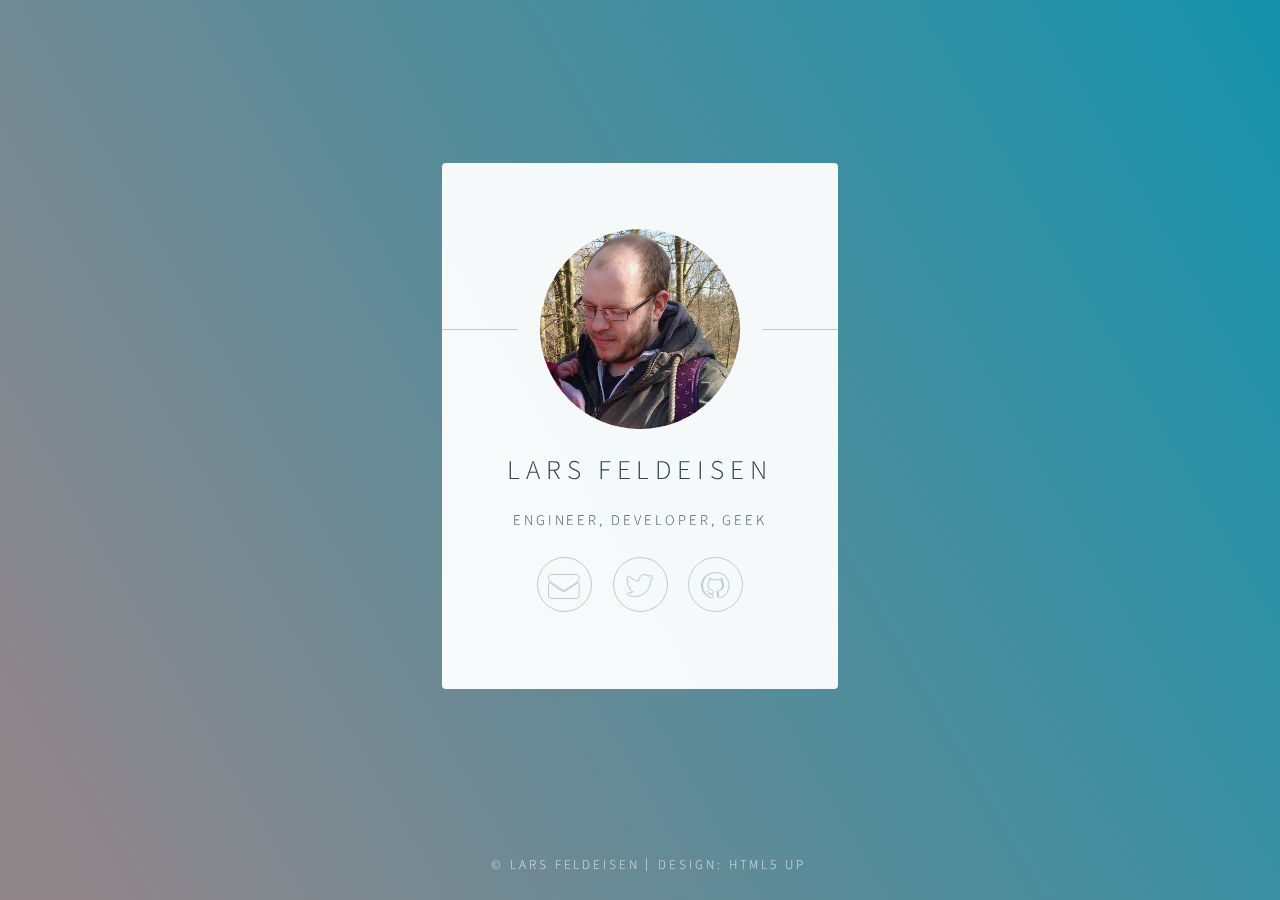
==== index.html @ 85d05798 "ini" ====
<!DOCTYPE HTML>
<!--
	Identity by HTML5 UP
	html5up.net | @ajlkn
	Free for personal and commercial use under the CCA 3.0 license (html5up.net/license)
-->
<html>
	<head>
		<title>Identity by HTML5 UP</title>
		<meta charset="utf-8" />
		<meta name="viewport" content="width=device-width, initial-scale=1" />
		<!--[if lte IE 8]><script src="assets/js/html5shiv.js"></script><![endif]-->
		<link rel="stylesheet" href="assets/css/main.css" />
		<!--[if lte IE 9]><link rel="stylesheet" href="assets/css/ie9.css" /><![endif]-->
		<!--[if lte IE 8]><link rel="stylesheet" href="assets/css/ie8.css" /><![endif]-->
		<noscript><link rel="stylesheet" href="assets/css/noscript.css" /></noscript>
	</head>
	<body class="is-loading">

		<!-- Wrapper -->
			<div id="wrapper">

				<!-- Main -->
					<section id="main">
						<header>
							<span class="avatar"><img src="images/avatar.png" alt="" /></span>
							<h1>Lars Feldeisen</h1>
							<p>Engineer, Developer, Geek</p>
						</header>
				
						<footer>
							<ul class="icons">
								<li><a href="mailto:lars@feldeisen.de" class="fa-envelope">Mail</a></li>
								<li><a href="https://twitter.com/larsfeldeisen" class="fa-twitter">Twitter</a></li>
								<li><a href="https://github.com/larsonnn" class="fa-github">GitHub</a></li>
							</ul>
						</footer>
					</section>

				<!-- Footer -->
					<footer id="footer">
						<ul class="copyright">
							<li>&copy; Lars Feldeisen</li><li>Design: <a href="http://html5up.net">HTML5 UP</a></li>
						</ul>
					</footer>

			</div>

		<!-- Scripts -->
			<!--[if lte IE 8]><script src="assets/js/respond.min.js"></script><![endif]-->
			<script>
				if ('addEventListener' in window) {
					window.addEventListener('load', function() { document.body.className = document.body.className.replace(/\bis-loading\b/, ''); });
					document.body.className += (navigator.userAgent.match(/(MSIE|rv:11\.0)/) ? ' is-ie' : '');
				}
			</script>

	</body>
</html>
---- assets/css/main.css ----
@charset "UTF-8";
@import url(font-awesome.min.css);
@import url("https://fonts.googleapis.com/css?family=Source+Sans+Pro:300");

/*
	Identity by HTML5 UP
	html5up.net | @ajlkn
	Free for personal and commercial use under the CCA 3.0 license (html5up.net/license)
*/

/* Reset */

	html, body, div, span, applet, object, iframe, h1, h2, h3, h4, h5, h6, p, blockquote, pre, a, abbr, acronym, address, big, cite, code, del, dfn, em, img, ins, kbd, q, s, samp, small, strike, strong, sub, sup, tt, var, b, u, i, center, dl, dt, dd, ol, ul, li, fieldset, form, label, legend, table, caption, tbody, tfoot, thead, tr, th, td, article, aside, canvas, details, embed, figure, figcaption, footer, header, hgroup, menu, nav, output, ruby, section, summary, time, mark, audio, video {
		margin: 0;
		padding: 0;
		border: 0;
		font-size: 100%;
		font: inherit;
		vertical-align: baseline;
	}

	article, aside, details, figcaption, figure, footer, header, hgroup, menu, nav, section {
		display: block;
	}

	body {
		line-height: 1;
	}

	ol, ul {
		list-style: none;
	}

	blockquote, q {
		quotes: none;
	}

	blockquote:before, blockquote:after, q:before, q:after {
		content: '';
		content: none;
	}

	table {
		border-collapse: collapse;
		border-spacing: 0;
	}

	body {
		-webkit-text-size-adjust: none;
	}

/* Box Model */

	*, *:before, *:after {
		-moz-box-sizing: border-box;
		-webkit-box-sizing: border-box;
		box-sizing: border-box;
	}

/* Basic */

	@media screen and (max-width: 480px) {

		html, body {
			min-width: 320px;
		}

	}

	body.is-loading *, body.is-loading *:before, body.is-loading *:after {
		-moz-animation: none !important;
		-webkit-animation: none !important;
		-ms-animation: none !important;
		animation: none !important;
		-moz-transition: none !important;
		-webkit-transition: none !important;
		-ms-transition: none !important;
		transition: none !important;
	}

	html {
		height: 100%;
	}

	body {
		height: 100%;
		background-color: #ffffff;
		background-image: url("images/overlay.png"), -moz-linear-gradient(60deg, rgba(255, 165, 150, 0.5) 5%, rgba(0, 228, 255, 0.35)), url("../../images/58f4c4a7.png");
		background-image: url("images/overlay.png"), -webkit-linear-gradient(60deg, rgba(255, 165, 150, 0.5) 5%, rgba(0, 228, 255, 0.35)), url("../../images/58f4c4a7.png");
		background-image: url("images/overlay.png"), -ms-linear-gradient(60deg, rgba(255, 165, 150, 0.5) 5%, rgba(0, 228, 255, 0.35)), url("../../images/58f4c4a7.png");
		background-image: url("images/overlay.png"), linear-gradient(60deg, rgba(255, 165, 150, 0.5) 5%, rgba(0, 228, 255, 0.35)), url("../../images/58f4c4a7.png");
		background-repeat: repeat,			no-repeat,			no-repeat;
		background-size: 100px 100px, cover,				cover;
		background-position: top left,		center center,		bottom center;
		background-attachment: fixed,			fixed,				fixed;
	}

		body:after {
			content: '';
			display: block;
			position: fixed;
			top: 0;
			left: 0;
			width: 100%;
			height: inherit;
			opacity: 0;
			z-index: 1;
			background-color: #ffffff;
			background-image: url("images/overlay.png"), -moz-linear-gradient(60deg, rgba(255, 165, 150, 0.5) 5%, rgba(0, 228, 255, 0.35));
			background-image: url("images/overlay.png"), -webkit-linear-gradient(60deg, rgba(255, 165, 150, 0.5) 5%, rgba(0, 228, 255, 0.35));
			background-image: url("images/overlay.png"), -ms-linear-gradient(60deg, rgba(255, 165, 150, 0.5) 5%, rgba(0, 228, 255, 0.35));
			background-image: url("images/overlay.png"), linear-gradient(60deg, rgba(255, 165, 150, 0.5) 5%, rgba(0, 228, 255, 0.35));
			background-repeat: repeat,			no-repeat;
			background-size: 100px 100px, cover;
			background-position: top left,		center center;
			-moz-transition: opacity 1.75s ease-out;
			-webkit-transition: opacity 1.75s ease-out;
			-ms-transition: opacity 1.75s ease-out;
			transition: opacity 1.75s ease-out;
		}

		body.is-loading:after {
			opacity: 1;
		}

/* Type */

	body, input, select, textarea {
		color: #414f57;
		font-family: "Source Sans Pro", Helvetica, sans-serif;
		font-size: 14pt;
		font-weight: 300;
		line-height: 2;
		letter-spacing: 0.2em;
		text-transform: uppercase;
	}

		@media screen and (max-width: 1680px) {

			body, input, select, textarea {
				font-size: 11pt;
			}

		}

		@media screen and (max-width: 480px) {

			body, input, select, textarea {
				font-size: 10pt;
				line-height: 1.75;
			}

		}

	a {
		-moz-transition: color 0.2s ease, border-color 0.2s ease;
		-webkit-transition: color 0.2s ease, border-color 0.2s ease;
		-ms-transition: color 0.2s ease, border-color 0.2s ease;
		transition: color 0.2s ease, border-color 0.2s ease;
		color: inherit;
		text-decoration: none;
	}

		a:before {
			-moz-transition: color 0.2s ease, text-shadow 0.2s ease;
			-webkit-transition: color 0.2s ease, text-shadow 0.2s ease;
			-ms-transition: color 0.2s ease, text-shadow 0.2s ease;
			transition: color 0.2s ease, text-shadow 0.2s ease;
		}

		a:hover {
			color: #ff7496;
		}

	strong, b {
		color: #313f47;
	}

	em, i {
		font-style: italic;
	}

	p {
		margin: 0 0 1.5em 0;
	}

	h1, h2, h3, h4, h5, h6 {
		color: #313f47;
		line-height: 1.5;
		margin: 0 0 0.75em 0;
	}

		h1 a, h2 a, h3 a, h4 a, h5 a, h6 a {
			color: inherit;
			text-decoration: none;
		}

	h1 {
		font-size: 1.85em;
		letter-spacing: 0.22em;
		margin: 0 0 0.525em 0;
	}

	h2 {
		font-size: 1.25em;
	}

	h3 {
		font-size: 1em;
	}

	h4 {
		font-size: 1em;
	}

	h5 {
		font-size: 1em;
	}

	h6 {
		font-size: 1em;
	}

	@media screen and (max-width: 480px) {

		h1 {
			font-size: 1.65em;
		}

	}

	sub {
		font-size: 0.8em;
		position: relative;
		top: 0.5em;
	}

	sup {
		font-size: 0.8em;
		position: relative;
		top: -0.5em;
	}

	hr {
		border: 0;
		border-bottom: solid 1px #c8cccf;
		margin: 3em 0;
	}

/* Form */

	form {
		margin: 0 0 1.5em 0;
	}

		form > .field {
			margin: 0 0 1.5em 0;
		}

			form > .field > :last-child {
				margin-bottom: 0;
			}

	label {
		color: #313f47;
		display: block;
		font-size: 0.9em;
		margin: 0 0 0.75em 0;
	}

	input[type="text"],
	input[type="password"],
	input[type="email"],
	input[type="tel"],
	select,
	textarea {
		-moz-appearance: none;
		-webkit-appearance: none;
		-ms-appearance: none;
		appearance: none;
		border-radius: 4px;
		border: solid 1px #c8cccf;
		color: inherit;
		display: block;
		outline: 0;
		padding: 0 1em;
		text-decoration: none;
		width: 100%;
	}

		input[type="text"]:invalid,
		input[type="password"]:invalid,
		input[type="email"]:invalid,
		input[type="tel"]:invalid,
		select:invalid,
		textarea:invalid {
			box-shadow: none;
		}

		input[type="text"]:focus,
		input[type="password"]:focus,
		input[type="email"]:focus,
		input[type="tel"]:focus,
		select:focus,
		textarea:focus {
			border-color: #ff7496;
		}

	.select-wrapper {
		text-decoration: none;
		display: block;
		position: relative;
	}

		.select-wrapper:before {
			content: "";
			-moz-osx-font-smoothing: grayscale;
			-webkit-font-smoothing: antialiased;
			font-family: FontAwesome;
			font-style: normal;
			font-weight: normal;
			text-transform: none !important;
		}

		.select-wrapper:before {
			color: #c8cccf;
			display: block;
			height: 2.75em;
			line-height: 2.75em;
			pointer-events: none;
			position: absolute;
			right: 0;
			text-align: center;
			top: 0;
			width: 2.75em;
		}

		.select-wrapper select::-ms-expand {
			display: none;
		}

	input[type="text"],
	input[type="password"],
	input[type="email"],
	select {
		height: 2.75em;
	}

	textarea {
		padding: 0.75em 1em;
	}

	input[type="checkbox"],
	input[type="radio"] {
		-moz-appearance: none;
		-webkit-appearance: none;
		-ms-appearance: none;
		appearance: none;
		display: block;
		float: left;
		margin-right: -2em;
		opacity: 0;
		width: 1em;
		z-index: -1;
	}

		input[type="checkbox"] + label,
		input[type="radio"] + label {
			text-decoration: none;
			color: #414f57;
			cursor: pointer;
			display: inline-block;
			font-size: 1em;
			font-weight: 300;
			padding-left: 2.4em;
			padding-right: 0.75em;
			position: relative;
		}

			input[type="checkbox"] + label:before,
			input[type="radio"] + label:before {
				-moz-osx-font-smoothing: grayscale;
				-webkit-font-smoothing: antialiased;
				font-family: FontAwesome;
				font-style: normal;
				font-weight: normal;
				text-transform: none !important;
			}

			input[type="checkbox"] + label:before,
			input[type="radio"] + label:before {
				border-radius: 4px;
				border: solid 1px #c8cccf;
				content: '';
				display: inline-block;
				height: 1.65em;
				left: 0;
				line-height: 1.58125em;
				position: absolute;
				text-align: center;
				top: 0.15em;
				width: 1.65em;
			}

		input[type="checkbox"]:checked + label:before,
		input[type="radio"]:checked + label:before {
			color: #ff7496;
			content: '\f00c';
		}

		input[type="checkbox"]:focus + label:before,
		input[type="radio"]:focus + label:before {
			border-color: #ff7496;
		}

	input[type="checkbox"] + label:before {
		border-radius: 4px;
	}

	input[type="radio"] + label:before {
		border-radius: 100%;
	}

	::-webkit-input-placeholder {
		color: #616f77 !important;
		opacity: 1.0;
	}

	:-moz-placeholder {
		color: #616f77 !important;
		opacity: 1.0;
	}

	::-moz-placeholder {
		color: #616f77 !important;
		opacity: 1.0;
	}

	:-ms-input-placeholder {
		color: #616f77 !important;
		opacity: 1.0;
	}

	.formerize-placeholder {
		color: #616f77 !important;
		opacity: 1.0;
	}

/* Icon */

	.icon {
		text-decoration: none;
		position: relative;
		border-bottom: none;
	}

		.icon:before {
			-moz-osx-font-smoothing: grayscale;
			-webkit-font-smoothing: antialiased;
			font-family: FontAwesome;
			font-style: normal;
			font-weight: normal;
			text-transform: none !important;
		}

		.icon > .label {
			display: none;
		}

/* List */

	ol {
		list-style: decimal;
		margin: 0 0 1.5em 0;
		padding-left: 1.25em;
	}

		ol li {
			padding-left: 0.25em;
		}

	ul {
		list-style: disc;
		margin: 0 0 1.5em 0;
		padding-left: 1em;
	}

		ul li {
			padding-left: 0.5em;
		}

		ul.alt {
			list-style: none;
			padding-left: 0;
		}

			ul.alt li {
				border-top: solid 1px #c8cccf;
				padding: 0.5em 0;
			}

				ul.alt li:first-child {
					border-top: 0;
					padding-top: 0;
				}

		ul.icons {
			cursor: default;
			list-style: none;
			padding-left: 0;
			margin-top: -0.675em;
		}

			ul.icons li {
				display: inline-block;
				padding: 0.675em 0.5em;
			}

				ul.icons li a {
					text-decoration: none;
					position: relative;
					display: block;
					width: 3.75em;
					height: 3.75em;
					border-radius: 100%;
					border: solid 1px #c8cccf;
					line-height: 3.75em;
					overflow: hidden;
					text-align: center;
					text-indent: 3.75em;
					white-space: nowrap;
				}

					ul.icons li a:before {
						-moz-osx-font-smoothing: grayscale;
						-webkit-font-smoothing: antialiased;
						font-family: FontAwesome;
						font-style: normal;
						font-weight: normal;
						text-transform: none !important;
					}

					ul.icons li a:before {
						color: #ffffff;
						text-shadow: 1.25px 0px 0px #c8cccf, -1.25px 0px 0px #c8cccf, 0px 1.25px 0px #c8cccf, 0px -1.25px 0px #c8cccf;
					}

					ul.icons li a:hover:before {
						text-shadow: 1.25px 0px 0px #ff7496, -1.25px 0px 0px #ff7496, 0px 1.25px 0px #ff7496, 0px -1.25px 0px #ff7496;
					}

					ul.icons li a:before {
						position: absolute;
						top: 0;
						left: 0;
						width: inherit;
						height: inherit;
						font-size: 1.85rem;
						line-height: inherit;
						text-align: center;
						text-indent: 0;
					}

					ul.icons li a:hover {
						border-color: #ff7496;
					}

			@media screen and (max-width: 480px) {

				ul.icons li a:before {
					font-size: 1.5rem;
				}

			}

		ul.actions {
			cursor: default;
			list-style: none;
			padding-left: 0;
		}

			ul.actions li {
				display: inline-block;
				padding: 0 0.75em 0 0;
				vertical-align: middle;
			}

				ul.actions li:last-child {
					padding-right: 0;
				}

	dl {
		margin: 0 0 1.5em 0;
	}

		dl dt {
			display: block;
			margin: 0 0 0.75em 0;
		}

		dl dd {
			margin-left: 1.5em;
		}

/* Button */

	input[type="submit"],
	input[type="reset"],
	input[type="button"],
	button,
	.button {
		-moz-appearance: none;
		-webkit-appearance: none;
		-ms-appearance: none;
		appearance: none;
		-moz-transition: background-color 0.2s ease-in-out, border-color 0.2s ease-in-out, color 0.2s ease-in-out;
		-webkit-transition: background-color 0.2s ease-in-out, border-color 0.2s ease-in-out, color 0.2s ease-in-out;
		-ms-transition: background-color 0.2s ease-in-out, border-color 0.2s ease-in-out, color 0.2s ease-in-out;
		transition: background-color 0.2s ease-in-out, border-color 0.2s ease-in-out, color 0.2s ease-in-out;
		display: inline-block;
		height: 2.75em;
		line-height: 2.75em;
		padding: 0 1.5em;
		background-color: transparent;
		border-radius: 4px;
		border: solid 1px #c8cccf;
		color: #414f57 !important;
		cursor: pointer;
		text-align: center;
		text-decoration: none;
		white-space: nowrap;
	}

		input[type="submit"]:hover,
		input[type="reset"]:hover,
		input[type="button"]:hover,
		button:hover,
		.button:hover {
			border-color: #ff7496;
			color: #ff7496 !important;
		}

		input[type="submit"].icon,
		input[type="reset"].icon,
		input[type="button"].icon,
		button.icon,
		.button.icon {
			padding-left: 1.35em;
		}

			input[type="submit"].icon:before,
			input[type="reset"].icon:before,
			input[type="button"].icon:before,
			button.icon:before,
			.button.icon:before {
				margin-right: 0.5em;
			}

		input[type="submit"].fit,
		input[type="reset"].fit,
		input[type="button"].fit,
		button.fit,
		.button.fit {
			display: block;
			width: 100%;
			margin: 0 0 0.75em 0;
		}

		input[type="submit"].small,
		input[type="reset"].small,
		input[type="button"].small,
		button.small,
		.button.small {
			font-size: 0.8em;
		}

		input[type="submit"].big,
		input[type="reset"].big,
		input[type="button"].big,
		button.big,
		.button.big {
			font-size: 1.35em;
		}

		input[type="submit"].disabled, input[type="submit"]:disabled,
		input[type="reset"].disabled,
		input[type="reset"]:disabled,
		input[type="button"].disabled,
		input[type="button"]:disabled,
		button.disabled,
		button:disabled,
		.button.disabled,
		.button:disabled {
			-moz-pointer-events: none;
			-webkit-pointer-events: none;
			-ms-pointer-events: none;
			pointer-events: none;
			opacity: 0.5;
		}

/* Main */

	#main {
		position: relative;
		max-width: 100%;
		min-width: 27em;
		padding: 4.5em 3em 3em 3em ;
		background: #ffffff;
		border-radius: 4px;
		cursor: default;
		opacity: 0.95;
		text-align: center;
		-moz-transform-origin: 50% 50%;
		-webkit-transform-origin: 50% 50%;
		-ms-transform-origin: 50% 50%;
		transform-origin: 50% 50%;
		-moz-transform: rotateX(0deg);
		-webkit-transform: rotateX(0deg);
		-ms-transform: rotateX(0deg);
		transform: rotateX(0deg);
		-moz-transition: opacity 1s ease, -moz-transform 1s ease;
		-webkit-transition: opacity 1s ease, -webkit-transform 1s ease;
		-ms-transition: opacity 1s ease, -ms-transform 1s ease;
		transition: opacity 1s ease, transform 1s ease;
	}

		#main .avatar {
			position: relative;
			display: block;
			margin-bottom: 1.5em;
		}

			#main .avatar img {
				display: block;
				margin: 0 auto;
				border-radius: 100%;
				box-shadow: 0 0 0 1.5em #ffffff;
			}

			#main .avatar:before {
				content: '';
				display: block;
				position: absolute;
				top: 50%;
				left: -3em;
				width: calc(100% + 6em);
				height: 1px;
				z-index: -1;
				background: #c8cccf;
			}

		@media screen and (max-width: 480px) {

			#main {
				min-width: 0;
				width: 100%;
				padding: 4em 2em 2.5em 2em ;
			}

				#main .avatar:before {
					left: -2em;
					width: calc(100% + 4em);
				}

		}

		body.is-loading #main {
			opacity: 0;
			-moz-transform: rotateX(15deg);
			-webkit-transform: rotateX(15deg);
			-ms-transform: rotateX(15deg);
			transform: rotateX(15deg);
		}

/* Footer */

	#footer {
		-moz-align-self: -moz-flex-end;
		-webkit-align-self: -webkit-flex-end;
		-ms-align-self: -ms-flex-end;
		align-self: flex-end;
		width: 100%;
		padding: 1.5em 0 0 0;
		color: rgba(255, 255, 255, 0.75);
		cursor: default;
		text-align: center;
	}

		#footer .copyright {
			margin: 0;
			padding: 0;
			font-size: 0.9em;
			list-style: none;
		}

			#footer .copyright li {
				display: inline-block;
				margin: 0 0 0 0.45em;
				padding: 0 0 0 0.85em;
				border-left: solid 1px rgba(255, 255, 255, 0.5);
				line-height: 1;
			}

				#footer .copyright li:first-child {
					border-left: 0;
				}

/* Wrapper */

	#wrapper {
		display: -moz-flex;
		display: -webkit-flex;
		display: -ms-flex;
		display: flex;
		-moz-align-items: center;
		-webkit-align-items: center;
		-ms-align-items: center;
		align-items: center;
		-moz-justify-content: space-between;
		-webkit-justify-content: space-between;
		-ms-justify-content: space-between;
		justify-content: space-between;
		-moz-flex-direction: column;
		-webkit-flex-direction: column;
		-ms-flex-direction: column;
		flex-direction: column;
		-moz-perspective: 1000px;
		-webkit-perspective: 1000px;
		-ms-perspective: 1000px;
		perspective: 1000px;
		position: relative;
		min-height: 100%;
		padding: 1.5em;
		z-index: 2;
	}

		#wrapper > * {
			z-index: 1;
		}

		#wrapper:before {
			content: '';
			display: block;
		}

		@media screen and (max-width: 360px) {

			#wrapper {
				padding: 0.75em;
			}

		}

		body.is-ie #wrapper {
			height: 100%;
		}
---- assets/css/noscript.css ----
/*
	Identity by HTML5 UP
	html5up.net | @ajlkn
	Free for personal and commercial use under the CCA 3.0 license (html5up.net/license)
*/

/* Basic */

	body:after {
		display: none;
	}

/* Main */

	#main {
		-moz-transform: none !important;
		-webkit-transform: none !important;
		-ms-transform: none !important;
		transform: none !important;
		opacity: 1 !important;
	}
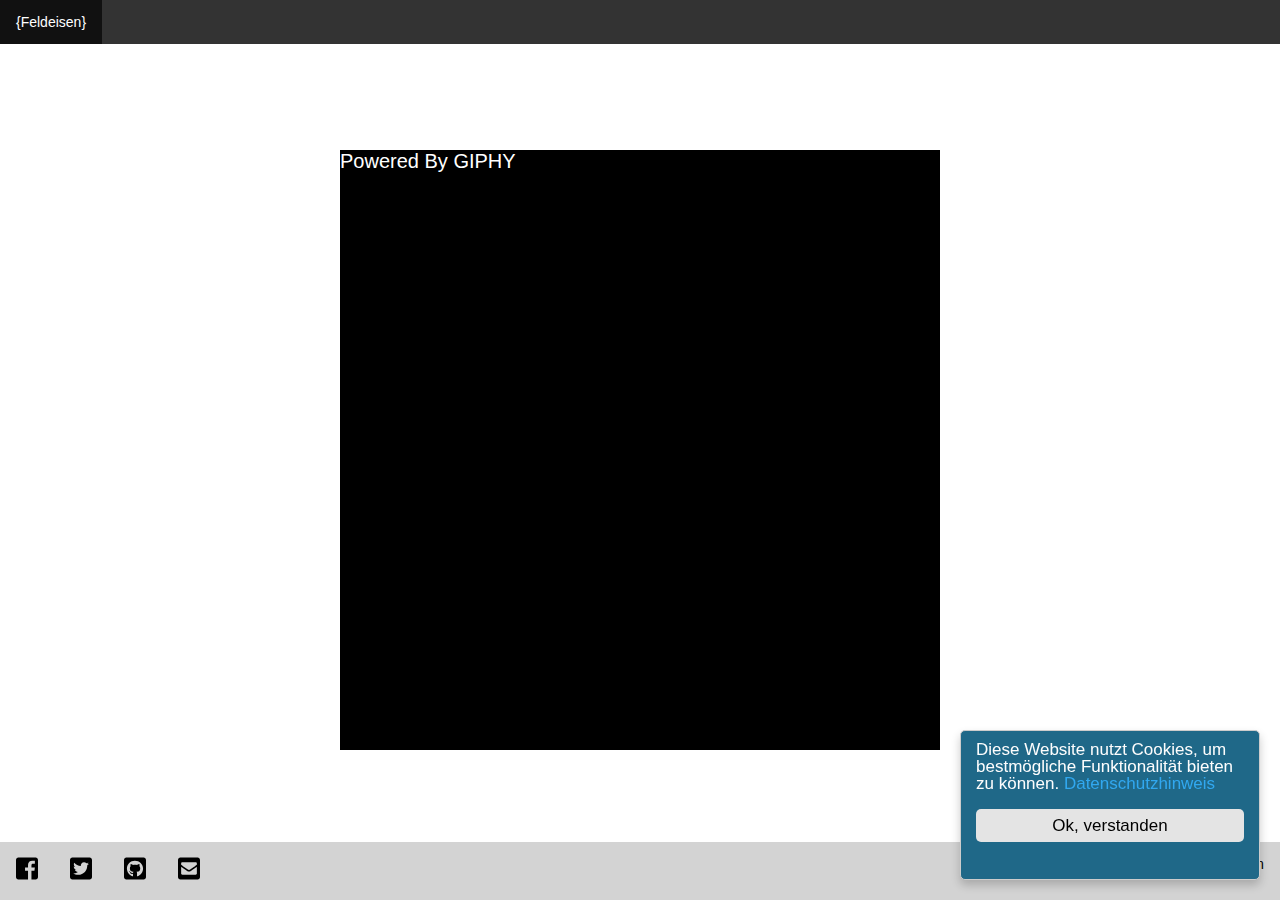
==== commit b5b58fd2: "New Stuff" ====
--- a/index.html
+++ b/index.html
@@ -1,59 +1,83 @@
-<!DOCTYPE HTML>
-<!--
-	Identity by HTML5 UP
-	html5up.net | @ajlkn
-	Free for personal and commercial use under the CCA 3.0 license (html5up.net/license)
--->
+<!doctype html>
 <html>
-	<head>
-		<title>Identity by HTML5 UP</title>
-		<meta charset="utf-8" />
-		<meta name="viewport" content="width=device-width, initial-scale=1" />
-		<!--[if lte IE 8]><script src="assets/js/html5shiv.js"></script><![endif]-->
-		<link rel="stylesheet" href="assets/css/main.css" />
-		<!--[if lte IE 9]><link rel="stylesheet" href="assets/css/ie9.css" /><![endif]-->
-		<!--[if lte IE 8]><link rel="stylesheet" href="assets/css/ie8.css" /><![endif]-->
-		<noscript><link rel="stylesheet" href="assets/css/noscript.css" /></noscript>
-	</head>
-	<body class="is-loading">
+<head>
+    <link rel="stylesheet" type="text/css" href="build.css">
+</head>
+<body>
+<nav class="header">
 
-		<!-- Wrapper -->
-			<div id="wrapper">
+    <ul>
 
-				<!-- Main -->
-					<section id="main">
-						<header>
-							<span class="avatar"><img src="images/avatar.png" alt="" /></span>
-							<h1>Lars Feldeisen</h1>
-							<p>Engineer, Developer, Geek</p>
-						</header>
-				
-						<footer>
-							<ul class="icons">
-								<li><a href="mailto:lars@feldeisen.de" class="fa-envelope">Mail</a></li>
-								<li><a href="https://twitter.com/larsfeldeisen" class="fa-twitter">Twitter</a></li>
-								<li><a href="https://github.com/larsonnn" class="fa-github">GitHub</a></li>
-							</ul>
-						</footer>
-					</section>
+        <li class="nav-title"><a href=".">{Feldeisen}</a></li>
+        <!--
+       <li><a href="#">CaaS</a></li>
+       <li><a href="#">DevOp</a></li>
+       <li><a href="#">Full-Stack</a></li>
+       <li class="dropdown">
+           <a href="javascript:void(0)" class="dropbtn">Dropdown</a>
+           <div class="dropdown-content">
+               <a href="#">CaaS</a>
+               <a href="#">DevOp</a>
+               <a href="#">Full-Stack</a>
+           </div>
+       </li>
+        -->
+    </ul>
 
-				<!-- Footer -->
-					<footer id="footer">
-						<ul class="copyright">
-							<li>&copy; Lars Feldeisen</li><li>Design: <a href="http://html5up.net">HTML5 UP</a></li>
-						</ul>
-					</footer>
+</nav>
 
-			</div>
+<div id="content">
 
-		<!-- Scripts -->
-			<!--[if lte IE 8]><script src="assets/js/respond.min.js"></script><![endif]-->
-			<script>
-				if ('addEventListener' in window) {
-					window.addEventListener('load', function() { document.body.className = document.body.className.replace(/\bis-loading\b/, ''); });
-					document.body.className += (navigator.userAgent.match(/(MSIE|rv:11\.0)/) ? ' is-ie' : '');
-				}
-			</script>
+    <div id="gif-wrap">Powered By GIPHY</div>
 
-	</body>
+</div>
+
+<nav class="footer">
+    <ul>
+        <li class="footer-right">
+            <a href="#impressum">Impressum</a>
+        </li>
+        <li  class="footer-right">
+            <a href="#datenschutz">Datenschutz</a>
+        </li>
+        <li>
+            <a target="_blank" href="https://www.facebook.com/feldeisensoftware/">
+                <img src="Assets/images/facebook-square-brands.svg"/>
+            </a></li>
+        <li>
+            <a target="_blank" href="https://twitter.com/feldeisen_de">
+                <img src="Assets/images/twitter-square-brands.svg"/>
+            </a></li>
+        <li>
+            <a target="_blank" href="https://github.com/larsonnn">
+                <img src="Assets/images/github-square-brands.svg"/>
+            </a>
+        </li>
+        <li>
+            <a href="mailto:lars@feldeisen.de">
+                <img src="Assets/images/envelope-square-solid.svg"/>
+            </a>
+        </li>
+    </ul>
+</nav>
+
+<!-- Ein wenig Javascript für die DSGVO. Danke. -->
+<script type="text/javascript">
+    window.cookieconsent_options = {
+        message: 'Diese Website nutzt Cookies, um bestm&ouml;gliche Funktionalit&auml;t bieten zu k&ouml;nnen.',
+        dismiss: 'Ok, verstanden',
+        learnMore: 'Datenschutzhinweis',
+        link: 'pages/impressum.html',
+        theme: 'light-floating'
+    };
+</script>
+<script type="text/javascript" src="build.js"></script>
+<script>
+    arouter("content", {
+        "#impressum": "pages/impressum.html",
+        "#datenschutz": "pages/datenschutz.html",
+        "#index": "pages/default.html"
+    }, true);
+</script>
+</body>
 </html>
--- a/build.css
+++ b/build.css
@@ -0,0 +1 @@
+body{margin:0;font-family:Arial,Helvetica,sans-serif}#content{padding-top:40px}#gif-wrap{position:absolute;color:white;font-size:20px;margin:auto;top:0;right:0;bottom:0;left:0;width:600px;height:600px;background-color:#000;background-size:contain;background-repeat:no-repeat;background-position:center}@media screen and (max-width:600px){#gif-wrap{width:250px;height:250px}}.footer{font-size:14px}.footer ul{list-style-type:none;margin:0;padding:0;overflow:hidden;background-color:lightgrey;position:fixed;bottom:0;width:100%;height:58px}.footer li{float:left}.footer li a{display:block;color:black;text-align:center;padding:14px 16px;text-decoration:none}.footer li a img{width:22px}.footer li a:hover{background-color:darkgrey}.footer ul .footer-right{float:right}.footer ul .footer-right a:hover{background-color:inherit!important;color:red}.header{font-size:14px;position:fixed;top:0;width:100%}.header ul{list-style-type:none;margin:0;padding:0;overflow:hidden;background-color:#333}.header li{float:right}.header li a{display:inline-block;color:white;text-align:center;padding:14px 16px;text-decoration:none}.header li a:hover{background-color:#111}.header ul .nav-title{float:left}.header li.dropdown{display:none}.dropdown-content{display:none;position:absolute;background-color:#f9f9f9;box-shadow:0 8px 16px 0 rgba(0,0,0,0.2);z-index:1}.dropdown-content a{color:black!important;padding:12px 16px;text-decoration:none;display:block!important;text-align:left}.dropdown-content a:hover{background-color:lightgrey!important}.header li.dropdown:hover .dropdown-content{display:block}.cc_container .cc_btn{background-color:#e4e4e4!important;color:#000!important}.cc_container{background:#1f6888!important;color:#fdfdfd!important}.cc_container a{color:#31a8f0!important}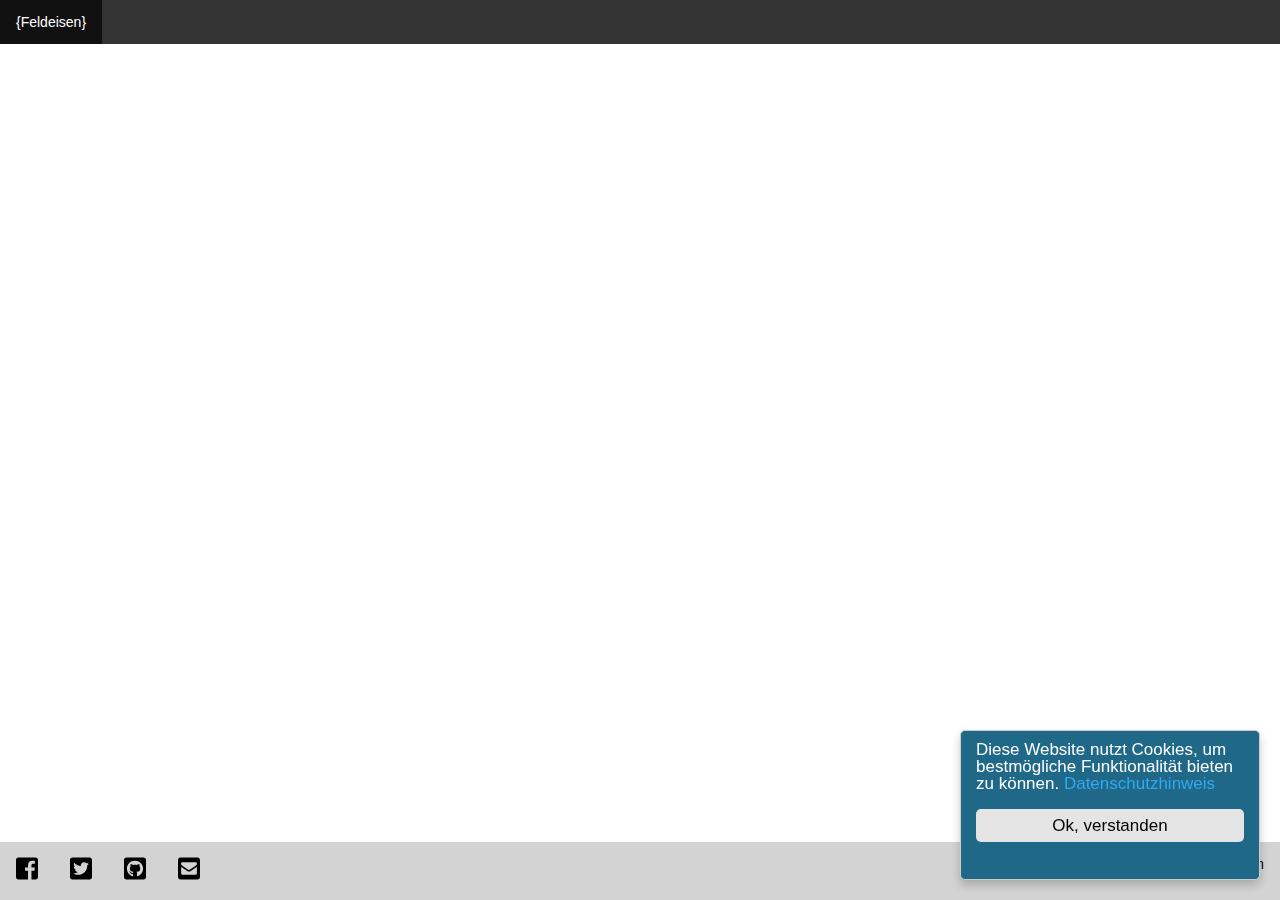
==== commit c643f4e4: "Update index.html" ====
--- a/index.html
+++ b/index.html
@@ -1,6 +1,7 @@
 <!doctype html>
 <html>
 <head>
+    <meta name="viewport" content="width=device-width, initial-scale=1">
     <link rel="stylesheet" type="text/css" href="build.css">
 </head>
 <body>
@@ -27,8 +28,6 @@
 </nav>
 
 <div id="content">
-
-    <div id="gif-wrap">Powered By GIPHY</div>
 
 </div>
 
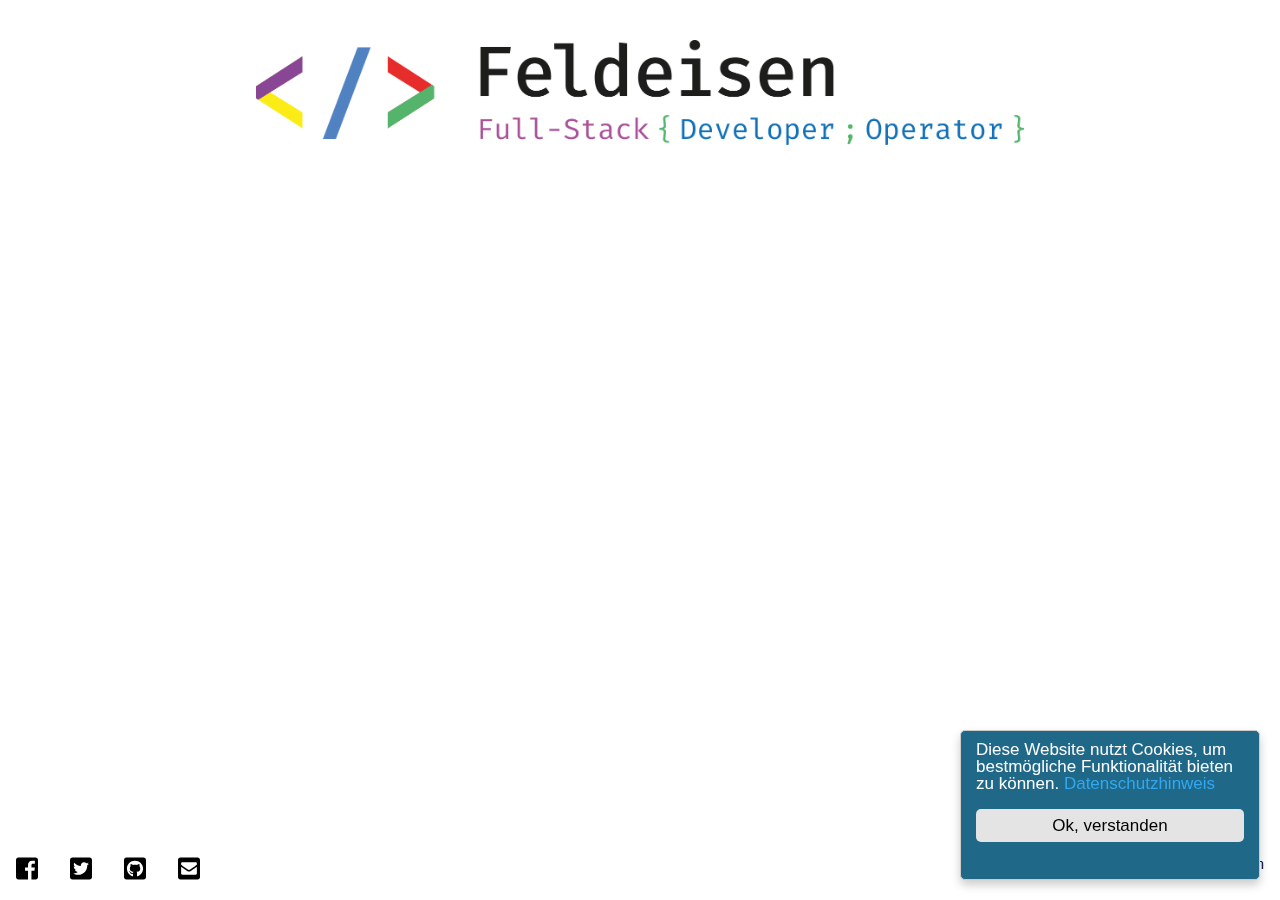
==== commit 087ffabe: "update logo, remove header" ====
--- a/index.html
+++ b/index.html
@@ -5,31 +5,12 @@
     <link rel="stylesheet" type="text/css" href="build.css">
 </head>
 <body>
-<nav class="header">
 
-    <ul>
+<div style="margin-top: 40px;" align="center">
+  <img style="width: 60%;" src="Assets/images/logo.png" />
+</div>
 
-        <li class="nav-title"><a href=".">{Feldeisen}</a></li>
-        <!--
-       <li><a href="#">CaaS</a></li>
-       <li><a href="#">DevOp</a></li>
-       <li><a href="#">Full-Stack</a></li>
-       <li class="dropdown">
-           <a href="javascript:void(0)" class="dropbtn">Dropdown</a>
-           <div class="dropdown-content">
-               <a href="#">CaaS</a>
-               <a href="#">DevOp</a>
-               <a href="#">Full-Stack</a>
-           </div>
-       </li>
-        -->
-    </ul>
-
-</nav>
-
-<div id="content">
-
-</div>
+<div id="content"></div>
 
 <nav class="footer">
     <ul>
--- a/build.css
+++ b/build.css
@@ -1 +1 @@
-body{margin:0;font-family:Arial,Helvetica,sans-serif}#content{padding-top:40px}#gif-wrap{position:absolute;color:white;font-size:20px;margin:auto;top:0;right:0;bottom:0;left:0;width:600px;height:600px;background-color:#000;background-size:contain;background-repeat:no-repeat;background-position:center}@media screen and (max-width:600px){#gif-wrap{width:250px;height:250px}}.footer{font-size:14px}.footer ul{list-style-type:none;margin:0;padding:0;overflow:hidden;background-color:lightgrey;position:fixed;bottom:0;width:100%;height:58px}.footer li{float:left}.footer li a{display:block;color:black;text-align:center;padding:14px 16px;text-decoration:none}.footer li a img{width:22px}.footer li a:hover{background-color:darkgrey}.footer ul .footer-right{float:right}.footer ul .footer-right a:hover{background-color:inherit!important;color:red}.header{font-size:14px;position:fixed;top:0;width:100%}.header ul{list-style-type:none;margin:0;padding:0;overflow:hidden;background-color:#333}.header li{float:right}.header li a{display:inline-block;color:white;text-align:center;padding:14px 16px;text-decoration:none}.header li a:hover{background-color:#111}.header ul .nav-title{float:left}.header li.dropdown{display:none}.dropdown-content{display:none;position:absolute;background-color:#f9f9f9;box-shadow:0 8px 16px 0 rgba(0,0,0,0.2);z-index:1}.dropdown-content a{color:black!important;padding:12px 16px;text-decoration:none;display:block!important;text-align:left}.dropdown-content a:hover{background-color:lightgrey!important}.header li.dropdown:hover .dropdown-content{display:block}.cc_container .cc_btn{background-color:#e4e4e4!important;color:#000!important}.cc_container{background:#1f6888!important;color:#fdfdfd!important}.cc_container a{color:#31a8f0!important}+body{margin:0;font-family:Arial,Helvetica,sans-serif}#content{padding-top:40px}#gif-wrap{position:absolute;color:white;font-size:20px;margin:auto;top:0;right:0;bottom:0;left:0;width:600px;height:600px;background-color:#000;background-size:contain;background-repeat:no-repeat;background-position:center}@media screen and (max-width:600px){#gif-wrap{width:250px;height:250px}}.footer{font-size:14px}.footer ul{list-style-type:none;margin:0;padding:0;overflow:hidden;background-color:white;position:fixed;bottom:0;width:100%;height:58px}.footer li{float:left}.footer li a{display:block;color:black;text-align:center;padding:14px 16px;text-decoration:none}.footer li a img{width:22px}.footer li a:hover{background-color:darkgrey}.footer ul .footer-right{float:right}.footer ul .footer-right a:hover{background-color:inherit!important;color:red}.header{font-size:14px;position:fixed;top:0;width:100%}.header ul{list-style-type:none;margin:0;padding:0;overflow:hidden}.header li{float:right}.header li a{display:inline-block;color:#1f6888;text-align:center;padding:14px 16px;text-decoration:none}.header li a:hover{}.header ul .nav-title{float:left}.header li.dropdown{display:none}.dropdown-content{display:none;position:absolute;background-color:#f9f9f9;box-shadow:0 8px 16px 0 rgba(0,0,0,0.2);z-index:1}.dropdown-content a{color:black!important;padding:12px 16px;text-decoration:none;display:block!important;text-align:left}.dropdown-content a:hover{background-color:lightgrey!important}.header li.dropdown:hover .dropdown-content{display:block}.cc_container .cc_btn{background-color:#e4e4e4!important;color:#000!important}.cc_container{background:#1f6888!important;color:#fdfdfd!important}.cc_container a{color:#31a8f0!important}
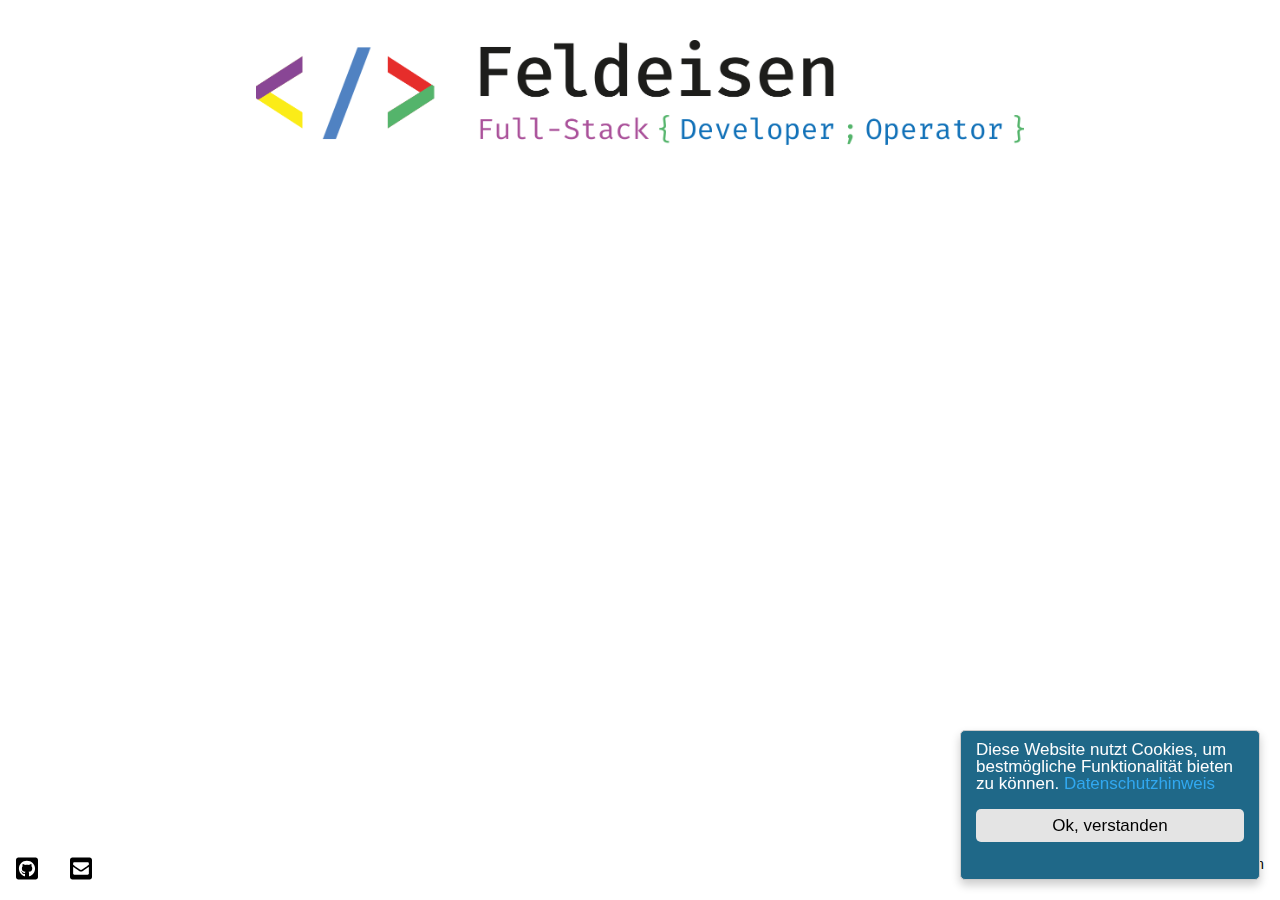
==== commit 58a1c2e8: "Update index.html" ====
--- a/index.html
+++ b/index.html
@@ -20,14 +20,7 @@
         <li  class="footer-right">
             <a href="#datenschutz">Datenschutz</a>
         </li>
-        <li>
-            <a target="_blank" href="https://www.facebook.com/feldeisensoftware/">
-                <img src="Assets/images/facebook-square-brands.svg"/>
-            </a></li>
-        <li>
-            <a target="_blank" href="https://twitter.com/feldeisen_de">
-                <img src="Assets/images/twitter-square-brands.svg"/>
-            </a></li>
+      
         <li>
             <a target="_blank" href="https://github.com/larsonnn">
                 <img src="Assets/images/github-square-brands.svg"/>
